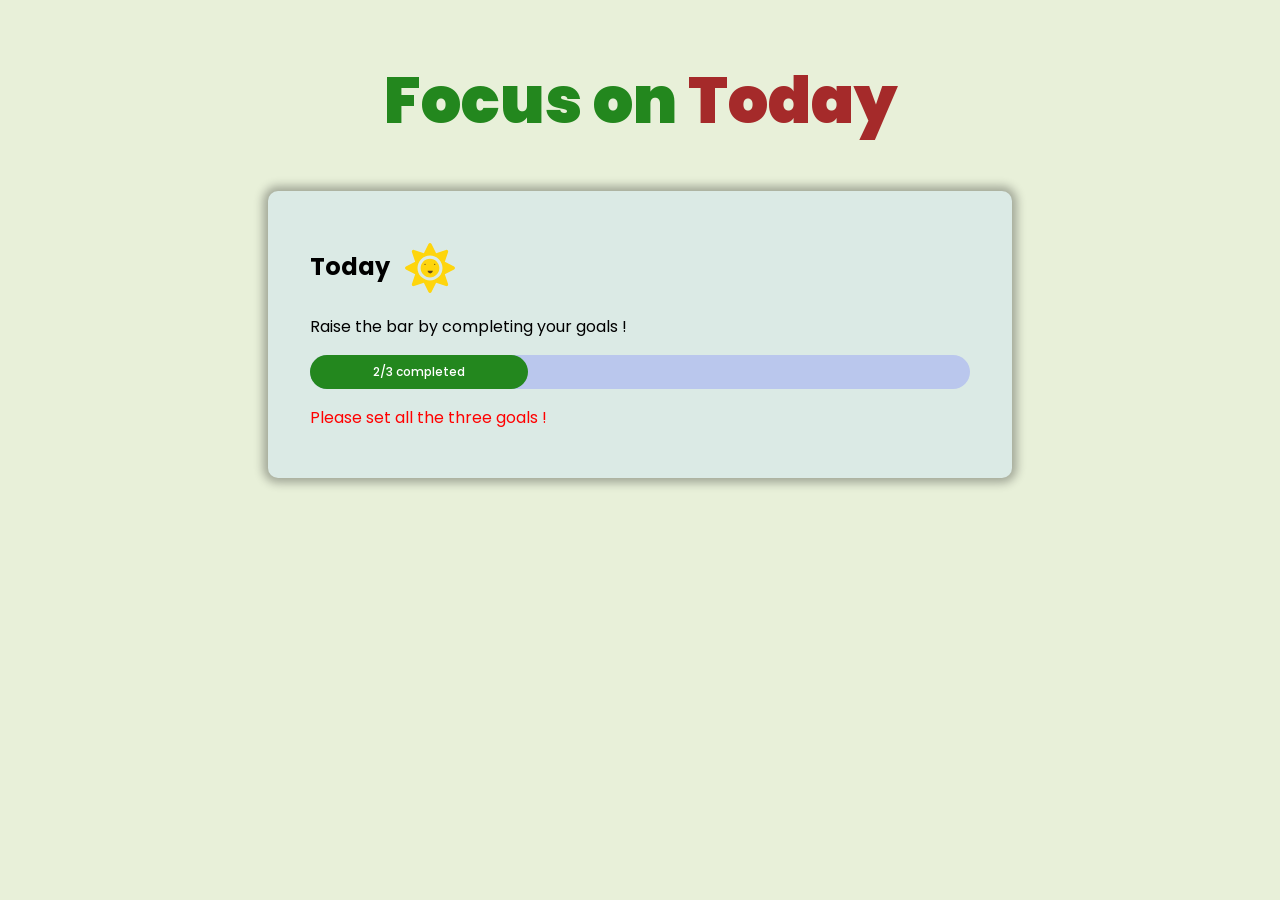
==== JS_DingDong/starter.html @ b0395b6d "doing a little project Day02" ====
<!DOCTYPE html>
<html lang="en">
<head>
    <meta charset="UTF-8">
    <meta http-equiv="X-UA-Compatible" content="IE=edge">
    <meta name="viewport" content="width=device-width, initial-scale=1.0">
    <title>Focus on Today</title>
    <link rel="stylesheet" href="starter.css">
    <script src="starter.js" defer></script>
    <link rel="preconnect" href="https://fonts.googleapis.com">
    <link rel="preconnect" href="https://fonts.gstatic.com" crossorigin>
    <link href="https://fonts.googleapis.com/css2?family=Poppins:wght@400;500;600;700&display=swap" rel="stylesheet">
</head>
<body>
    <main >
        <h1>Focus on <span>Today</span> </h1>
        <div class="cardcontainer">
           
                <h2 class="item_1">Today  <img src="Sun.svg" alt="" srcset=""></h2>
                <!-- <div class="item_2"><img src="Sun.svg" alt="" srcset=""></div> -->
              <!-- <progress value="32" max="100"> 32% </progress> -->
                <p>Raise the bar by completing your goals !</p>
                <div class="progressbar" >
                    <p class="progressvalue"> 2/3 completed </p>
                </div>
               <p class="goal-alert">Please set all the three goals !</p>
        </div>


    </main>
  
</body>
</html>
---- JS_DingDong/starter.css ----
/* *{
      /* box-sizing: border-box;  */
    /* padding:0;
    margin:0;   */
   /*  outline:1px solid red; */
 
  body{
    /* font-family: 'Courier New', Courier, monospace ; */
    /* we should give font-family to body becaues they are later inherited  */
  font-family: "Poppins", sans-serif;
  background-color: #e8f0d9;
  /* height:100vh; */
}

main{
    margin:3px;
    padding:2px;
}
h1{
    font-size:64px;
    color:#23871e;
    /* width: 511px;*/  
    /* font-weight:700; */
    text-align:center;
    font-weight:900;
}
h1 span{
    color:brown;
}
h2 img{
    vertical-align:middle;
    margin-left:10px;
}
.cardcontainer{
    max-width:660px;
    /* width is not responsive but min or max width is responsive to make it a habit  */
    background-color:rgb(219, 234, 229);
    border-radius:10px;
    margin-inline:auto;
    /*  Well this is used to make any element take to center without flex */
    padding:32px 42px ;
    box-shadow:0 0 10px 5px rgba(0, 0, 0, 0.3)
}
.progressbar{
    height:34px;
    background-color:rgb(186, 199, 237);
    border-radius:30px;
}
.progressvalue{
    height:100%;
    background-color:#23871e;
    width:33%;
    border-radius: 30px;

    display:flex;
    align-items:center;
    justify-content:center;
    font-weight:500;
    color:white;
    font-size:12px;
}
.goal-alert{
    /* padding-top:45px; */
    color:red;
}
@media( max-width:700px) {
    h1{
        font-size:32px;
    }
    h1 span{
        font-size:32px;
    }
}
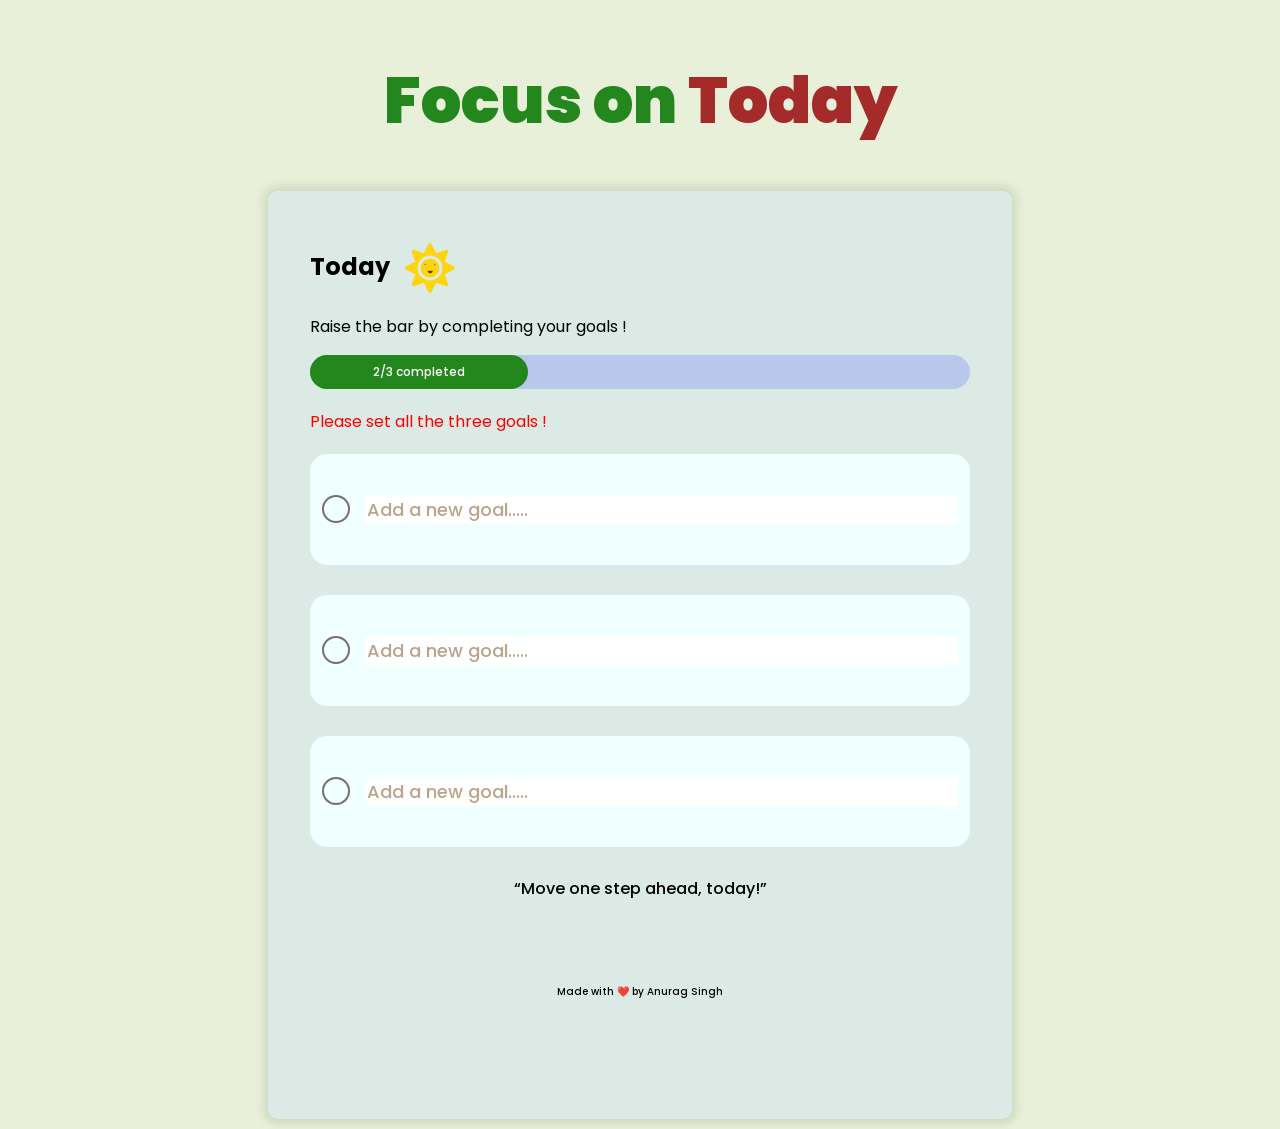
==== commit a2cb842b: "made some changes in the design" ====
--- a/JS_DingDong/starter.html
+++ b/JS_DingDong/starter.html
@@ -9,7 +9,7 @@
     <script src="starter.js" defer></script>
     <link rel="preconnect" href="https://fonts.googleapis.com">
     <link rel="preconnect" href="https://fonts.gstatic.com" crossorigin>
-    <link href="https://fonts.googleapis.com/css2?family=Poppins:wght@400;500;600;700&display=swap" rel="stylesheet">
+    <link href="https://fonts.googleapis.com/css2?family=Poppins:wght@400;500;600;700;800&display=swap" rel="stylesheet">
 </head>
 <body>
     <main >
@@ -24,6 +24,24 @@
                     <p class="progressvalue"> 2/3 completed </p>
                 </div>
                <p class="goal-alert">Please set all the three goals !</p>
+               <div class="first-checker">
+                    <div class="checkbox"></div>
+                    <input  type="text" id ="text" placeholder="Add a new goal....." > 
+                    <!-- a form field element like input must have id or  -->
+               </div>
+                <div class="second-checker">
+                    <div class="checkbox"></div>
+                    <input  type="text" id ="text2" placeholder="Add a new goal....." > 
+                    <!-- a form field element like input must have id or  -->
+               </div>
+                <div class="third-checker">
+                    <div class="checkbox"></div>
+                    <input  type="text" id ="text3" placeholder="Add a new goal....." > 
+                    <!-- a form field element like input must have id or  -->
+                     
+               </div>
+               <p class="bottom-text">“Move one step ahead, today!”</p>
+                <p class="last-text">Made with ❤️ by Anurag Singh</p>
         </div>
 
 
--- a/JS_DingDong/starter.css
+++ b/JS_DingDong/starter.css
@@ -32,6 +32,7 @@
     margin-left:10px;
 }
 .cardcontainer{
+    
     max-width:660px;
     /* width is not responsive but min or max width is responsive to make it a habit  */
     background-color:rgb(219, 234, 229);
@@ -39,7 +40,9 @@
     margin-inline:auto;
     /*  Well this is used to make any element take to center without flex */
     padding:32px 42px ;
-    box-shadow:0 0 10px 5px rgba(0, 0, 0, 0.3)
+    box-shadow:0 0 10px 5px rgba(0, 0, 0, 0.1);
+
+    /* min-height:810px; */
 }
 .progressbar{
     height:34px;
@@ -62,7 +65,124 @@
 .goal-alert{
     /* padding-top:45px; */
     color:red;
-}
+    margin:20px 0px;
+}
+.first-checker{
+    background-color:azure;
+    height: 87px;
+    border-radius :17px;
+
+    display:flex;
+    align-items:center;
+    padding:12px;
+}
+.checkbox{
+    width: 24px;
+    height: 24px;
+    border-radius:100%;
+    /* background-color: aquamarine; */
+    margin-right:15px;
+    /* border:2px black; */
+    border:2px solid rgb(125, 110, 110);
+    border-width:2px;
+    flex-shrink:0;
+}
+.first-checker input {
+    border:none;
+    font-size:18px;
+    font-weight:500;
+    font-family:inherit;
+    outline:none;
+    flex:1;
+    min-width:0;
+    width:100%;
+}
+#text::placeholder {
+    color:rgb(186, 164, 138);
+}
+.second-checker{
+    margin:30px 0px;
+
+     background-color:azure;
+    height: 87px;
+    border-radius :17px;
+
+    display:flex;
+    align-items:center;
+    padding:12px;
+}
+.second-checker input {
+    border:none;
+    font-size:18px;
+    font-weight:500;
+    font-family:inherit;
+    outline:none;
+    flex:1;
+    min-width:0;
+    width:100%;
+}
+.third-checker{
+     background-color:azure;
+    height: 87px;
+    border-radius :17px;
+
+    display:flex;
+    align-items:center;
+    padding:12px;
+}
+.third-checker input {
+    border:none;
+    font-size:18px;
+    font-weight:500;
+    font-family:inherit;
+    outline:none;
+    flex:1; 
+    min-width:0;
+    width:100%; 
+/* 
+     flex:1;
+    min-width:0;
+    width:100%; */
+}
+#text2::placeholder{
+    color:rgb(186, 164, 138);
+}
+#text3::placeholder{
+    color:rgb(186, 164, 138);
+}
+.bottom-text{
+font-family: Poppins;
+font-weight: 500;
+font-size: 16px;
+
+line-height: 100%;
+letter-spacing: 0%;
+text-align: center;
+vertical-align: middle;
+
+margin-top:34px;
+}
+.last-text{
+    font-family: Poppins;
+font-weight: 500;
+font-style: Medium;
+font-size: 10px;
+
+line-height: 100%;
+letter-spacing: 0%;
+text-align: center;
+vertical-align: middle;
+
+
+margin:90px;
+}
+/* #text::placeholder,
+#text::-webkit-input-placeholder,
+#text::-moz-placeholder,
+#text:-ms-input-placeholder,
+#text::-ms-input-placeholder {
+    color: rgb(228, 219, 208);
+    opacity: 1; */
 @media( max-width:700px) {
     h1{
         font-size:32px;
@@ -70,4 +190,30 @@
     h1 span{
         font-size:32px;
     }
+    .progressbar{
+        height:24px;
+    }
+    .progressvalue{
+         height:100%;
+        background-color:#23871e;
+    }
+     /* .cardcontainer{
+        padding:24px 18px;
+    } */
+    .progressvalue{
+        font-size:9px;
+    }
+    .second-checker{
+        height:40px;
+
+    }
+    .third-checker{
+    height:40px;
+    }
+    .first-checker{
+         height:40px;
+    }
+    .last-text{
+        margin:40px;
+    }
 }
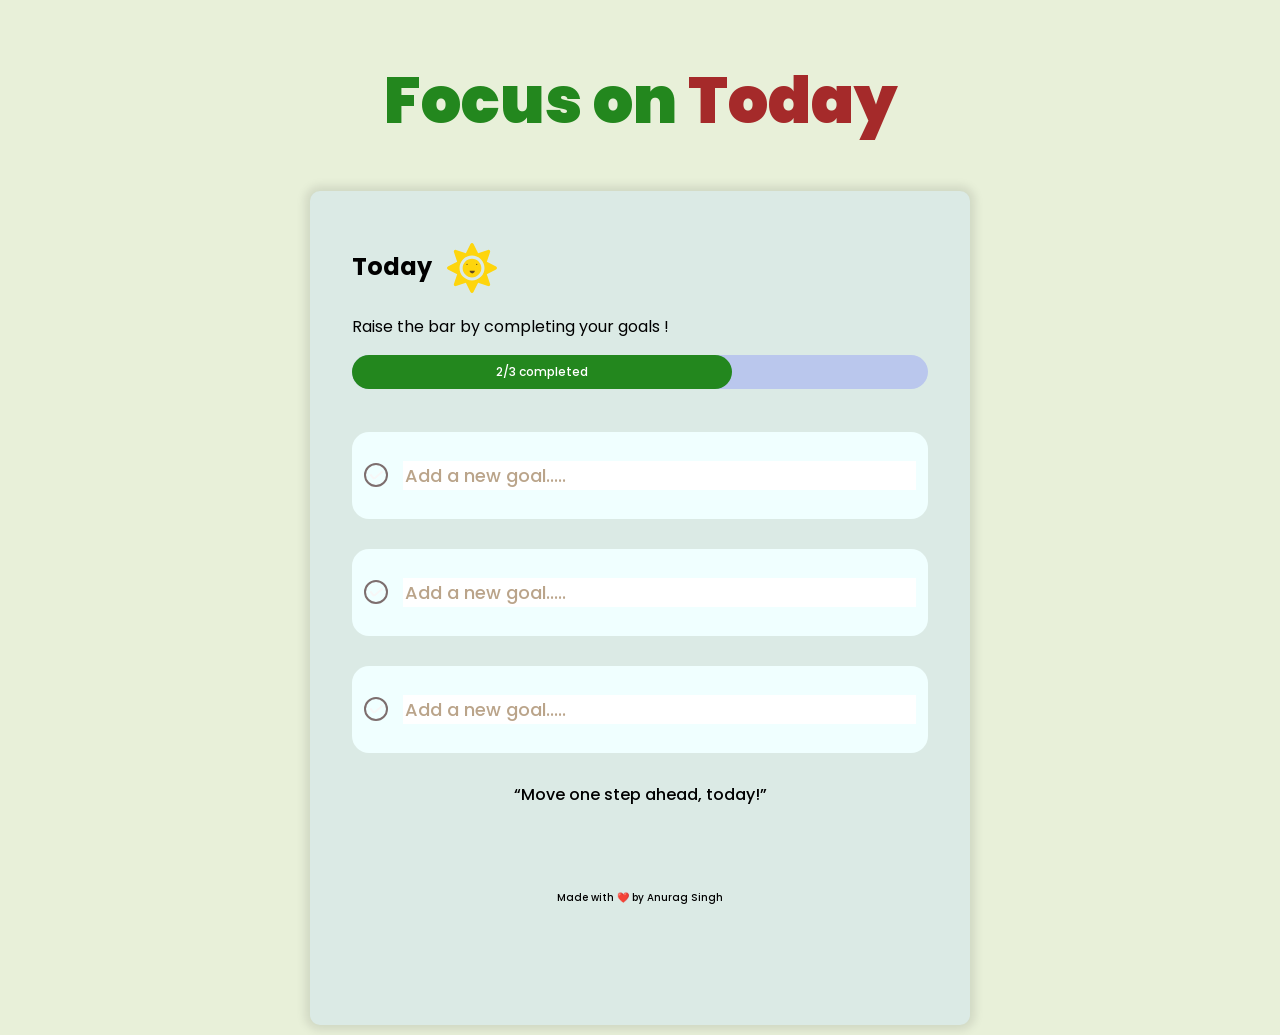
==== commit 632f20ef: "finally back to the leftover project" ====
--- a/JS_DingDong/starter.html
+++ b/JS_DingDong/starter.html
@@ -24,18 +24,24 @@
                     <p class="progressvalue"> 2/3 completed </p>
                 </div>
                <p class="goal-alert">Please set all the three goals !</p>
-               <div class="first-checker">
-                    <div class="checkbox"></div>
+               <div class="first-checker ">
+                    <div class="checkbox">
+                        <img src="check-icon.svg" alt="" srcset="">
+                    </div>
                     <input  type="text" id ="text" placeholder="Add a new goal....." > 
                     <!-- a form field element like input must have id or  -->
                </div>
                 <div class="second-checker">
-                    <div class="checkbox"></div>
+                    <div class="checkbox">
+                        <img src="check-icon.svg" alt="" srcset="">
+                    </div>
                     <input  type="text" id ="text2" placeholder="Add a new goal....." > 
                     <!-- a form field element like input must have id or  -->
                </div>
                 <div class="third-checker">
-                    <div class="checkbox"></div>
+                    <div class="checkbox">
+                        <img src="check-icon.svg" alt="" srcset="">
+                    </div>
                     <input  type="text" id ="text3" placeholder="Add a new goal....." > 
                     <!-- a form field element like input must have id or  -->
                      
--- a/JS_DingDong/starter.css
+++ b/JS_DingDong/starter.css
@@ -1,9 +1,9 @@
- /* *{
-      /* box-sizing: border-box;  */
-    /* padding:0;
-    margin:0;   */
-   /*  outline:1px solid red; */
- 
+ *{
+      box-sizing:border-box;  
+     /* padding:0;
+    margin:0;    */
+    /* outline: 1px solid red;  */
+ }
   body{
     /* font-family: 'Courier New', Courier, monospace ; */
     /* we should give font-family to body becaues they are later inherited  */
@@ -52,7 +52,7 @@
 .progressvalue{
     height:100%;
     background-color:#23871e;
-    width:33%;
+    width:66%;
     border-radius: 30px;
 
     display:flex;
@@ -65,7 +65,7 @@
 .goal-alert{
     /* padding-top:45px; */
     color:red;
-    margin:20px 0px;
+    margin:10px 0px;
 }
 .first-checker{
     background-color:azure;
@@ -86,6 +86,11 @@
     border:2px solid rgb(125, 110, 110);
     border-width:2px;
     flex-shrink:0;
+
+    display:flex;
+    align-items:center;
+    justify-content:center;
+    /* this was done to just to keep the tick in the center of te checkbox  */
 }
 .first-checker input {
     border:none;
@@ -120,6 +125,7 @@
     flex:1;
     min-width:0;
     width:100%;
+    /* color:green; */
 }
 .third-checker{
      background-color:azure;
@@ -139,6 +145,8 @@
     flex:1; 
     min-width:0;
     width:100%; 
+
+   
 /* 
      flex:1;
     min-width:0;
@@ -175,6 +183,31 @@
 
 
 margin:90px;
+}
+.completed{
+    color:green;
+    text-decoration-line:line-through;
+    
+}
+.completed input{
+    color:green;
+
+}
+
+   
+    /* display:block;*/
+
+.completed .checkbox{
+    background-color:green;
+    border-color:green;
+    align-items:center;
+}
+.goal-alert{
+    /* display:none; */
+    visibility:hidden;
+
+    margin-top:10px;
+    font-size:15px;
 }
 /* #text::placeholder,
 #text::-webkit-input-placeholder,
